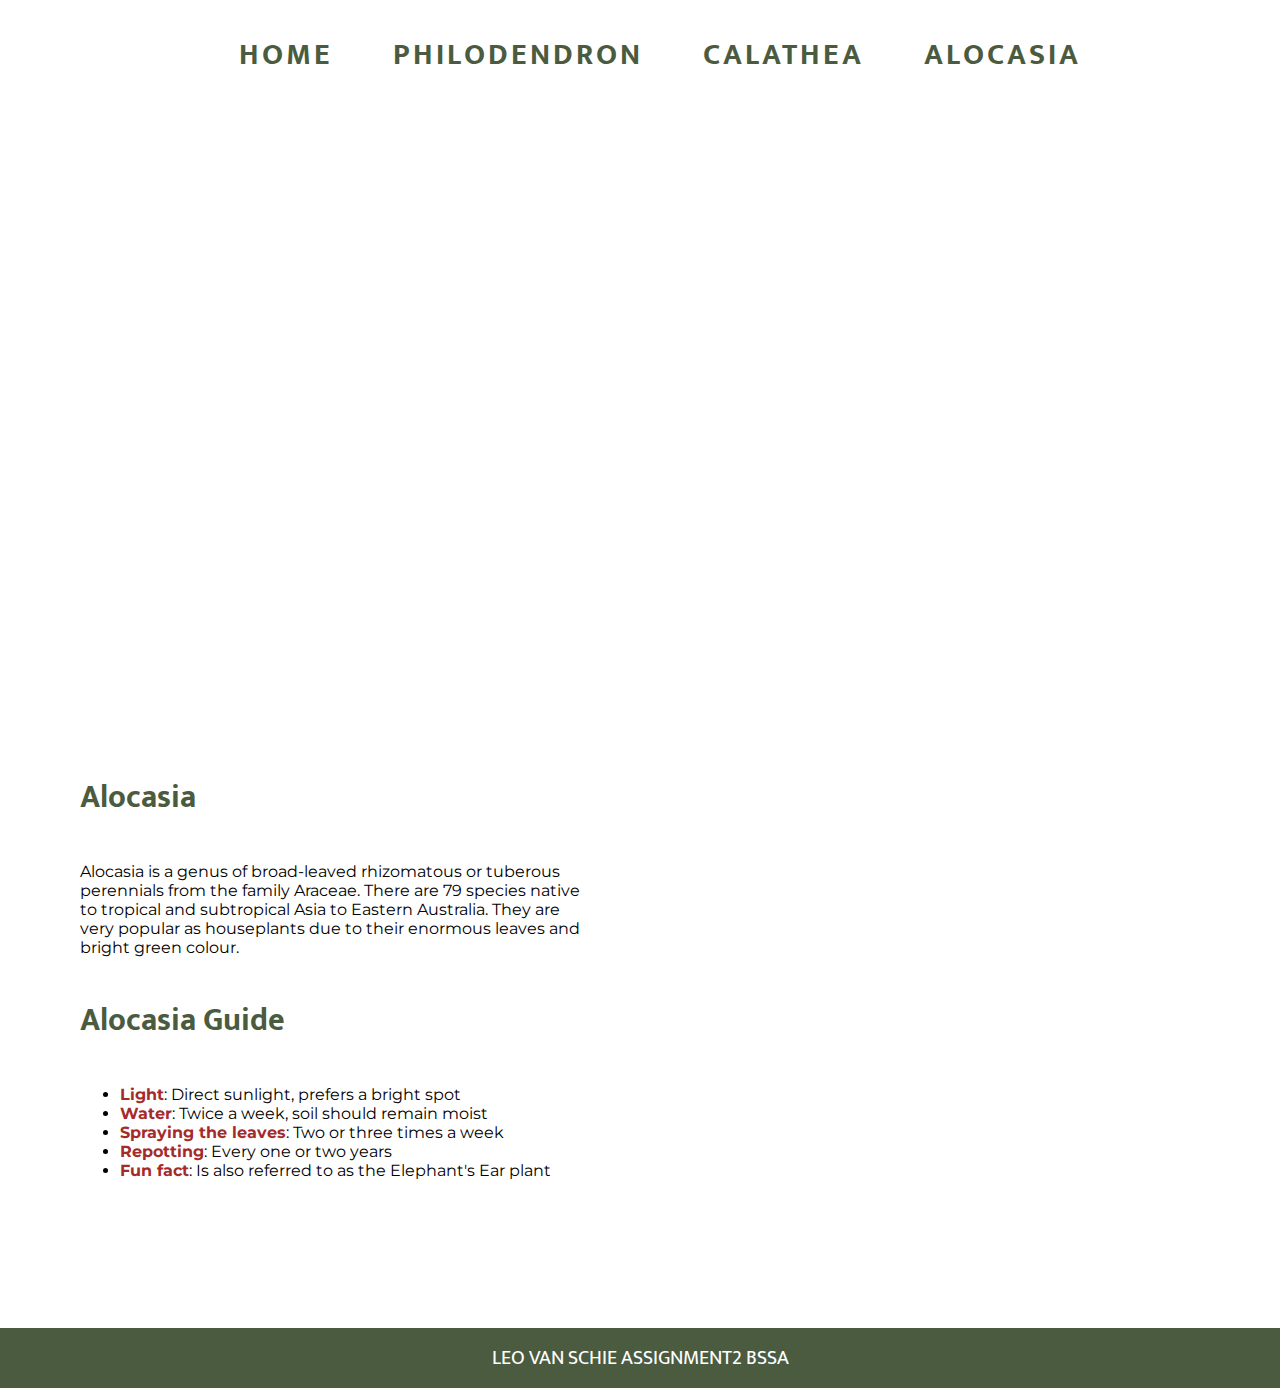
==== alocasia.html @ a4f6100d "First content added" ====
<!DOCTYPE html>
<html lang="en">
<head>
    <meta charset="UTF-8">
    <meta name="viewport" content="width=device-width, initial-scale=1.0">
    <meta http-equiv="X-UA-Compatible" content="ie=edge">
    <link rel="shortcut icon" href="icons8-potted-plant-32.ico" type="image/x-icon">
    <link href="https://fonts.googleapis.com/css?family=Mukta:400,700" rel="stylesheet">
    <link href="https://fonts.googleapis.com/css?family=Montserrat:400,700" rel="stylesheet">
    <link rel="stylesheet" href="styles/style.css">
    <title>Plants!</title>

</head>
<body>
    <body>
        <header>
          <nav class="nav">
              <ul class="navul">
                  <li class="navlink"><a href="index.html">Home</a></li>
                  <li class="navlink"><a href="philodendron.html">Philodendron</a></li>
                  <li class="navlink"><a href="Calathea.html">Calathea</a></li>
                  <li class="navlink"><a href="alocasia.html">Alocasia</a></li>
                </ul>
          </nav>
          <section class="hero">
            <h1 class="herotext">ALOCASIA</h1>
          </section>
        </header>
    
        <main>
          
    
        
                <section class="maintext">
                        <h1>Alocasia</h1>
                      <p>
                          Alocasia is a genus of broad-leaved rhizomatous or tuberous perennials from the family Araceae. 
                          There are 79 species native to tropical and subtropical Asia to Eastern Australia. 
                          They are very popular as houseplants due to their enormous leaves and bright green colour.
                         <br>
                         <h1>Alocasia Guide</h1>
                         <ul class="plantlist">
                             <li><b>Light</b>: Direct sunlight, prefers a bright spot</li>
                             <li><b>Water</b>: Twice a week, soil should remain moist</li>
                             <li><b>Spraying the leaves</b>: Two or three times a week</li>
                             <li><b>Repotting</b>: Every one or two years</li>
                             <li><b>Fun fact</b>: Is also referred to as the Elephant's Ear plant</li>
                         </ul>
                      </p>
                   
                      
               
          
          </section>
        </main>
    
        <footer class="footer">
          <p>Leo van Schie Assignment2 BSSA</p>
        </footer>
      </body>
    
</body>
</html>
---- styles/style.css ----
* {
    box-sizing: border-box;
}

body {
    margin: 0;
    font-family: "Montserrat", sans-serif;
}

header {
    display: flex;
    flex-flow: column wrap;
}


h1 {
    font-family: "Mukta", sans-serif;
    color: #4B5B40;
}

b {
    color: #A52B2A;

}

a:link {
    color: #4B5B40;
    text-decoration: none;
     
 }
 a:visited {
    color: #4B5B40; 
 }
 
 a:hover {
     color: #A52B2A;
     text-decoration: underline;
 }
 
 a:active {
     color: #4B5B40;
 }
 
 a:focus {
  color: #4B5B40;
 }
 
 a:checked {
     color: #4B5B40;
 }
 
 

.nav {
    display: flex;
    flex-flow: column wrap;
    float: left;
    align-content: center;
    justify-content: center;
    font-family: "Mukta", sans-serif;
    font-size: 30px;
    text-transform: uppercase;
    list-style: none;
    cursor: pointer;
}

.hero {
    background: url(https://images.pexels.com/photos/827058/pexels-photo-827058.jpeg?auto=compress&cs=tinysrgb&dpr=2&h=750&w=1260);
    no-repeat center center;
    height: 60vh;
    display: flex;
    flex-flow: column wrap;
    justify-content: center;
    align-items:center;
    background-size: cover;
}

.herotext {
    display: flex;
    flex-flow: column wrap;
    color: white;
    text-transform: uppercase;
    text-align: center;
    top: 50%;
    left: 50%;
    font-size: 5em;
   
}


ul.navul{
    display: flex;
    flex-flow: column-wrap;
    
    text-align: center;
}

li.navlink{
    display: inline-block;
    margin-left: 30px;
    margin-right: 30px;
    color: #4B5B40;
    font-weight: bold;
    letter-spacing: 3px;
}




.maintext {
    display: flex;
    flex-flow: column wrap;
    float: left;
    margin-left: 80px;
    width: 40%;
    text-align: left;
    margin-top: 100px;
    margin-bottom: 100px;
}

.plantlist{
    
}

.footer {
    display: flex;
    flex-grow: 1;
    width: 100%;
    height: 60px;
    align-items: center;
    justify-content: center;
    background-color: #4B5B40;
    padding: 1rem;
    color: white;
    font-family: "Mukta", sans-serif;
    font-size: 20px;
    text-transform: uppercase;
    
 

}





@media (max-width: 700px) {
    .nav-links {
        display: none;
    }
    .hamburger {
        display: block;
    }
    .company-info-column {
        width: 100%; 
    }
}
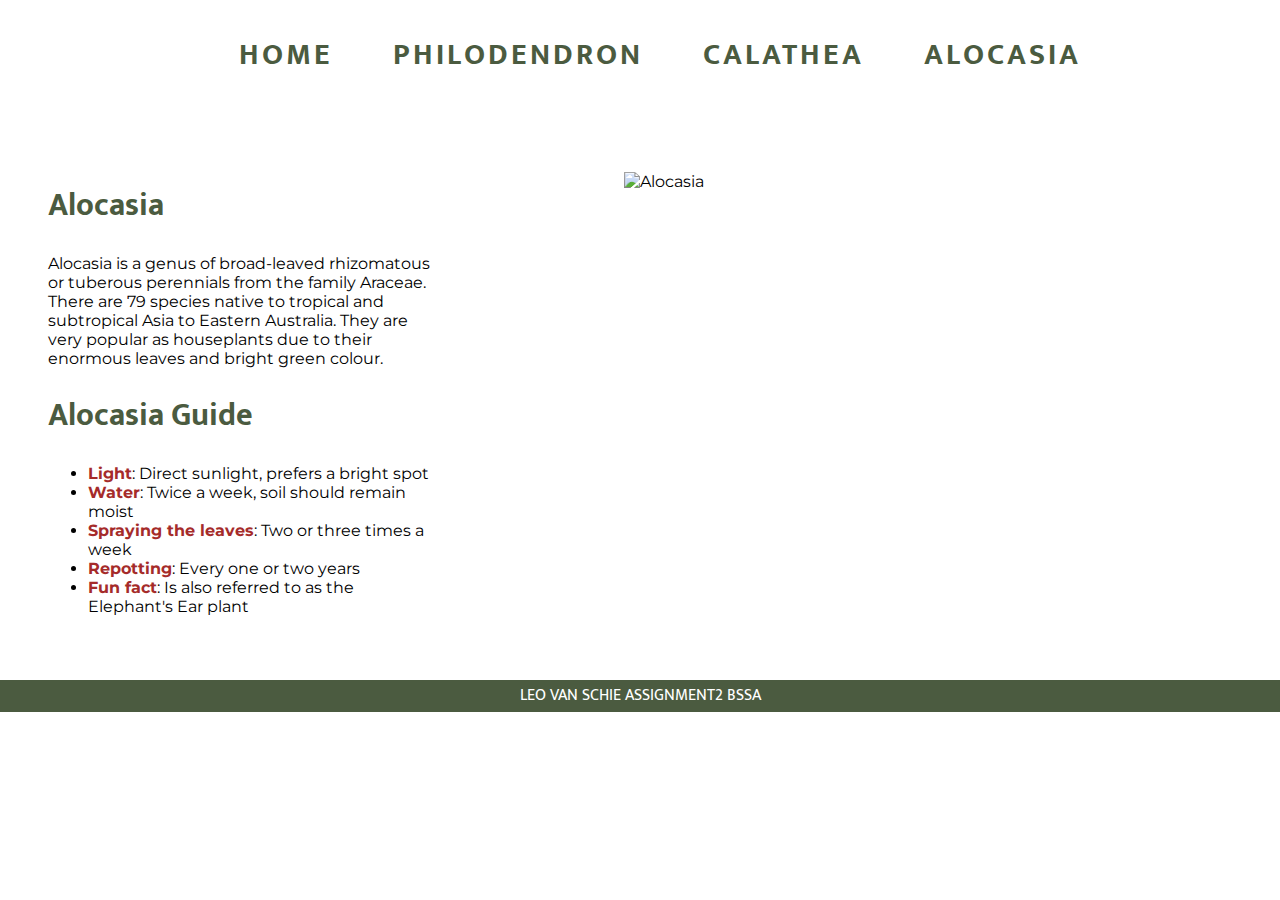
==== commit 2bfe9048: "Basic responsivity done" ====
--- a/alocasia.html
+++ b/alocasia.html
@@ -2,7 +2,7 @@
 <html lang="en">
 <head>
     <meta charset="UTF-8">
-    <meta name="viewport" content="width=device-width, initial-scale=1.0">
+    <meta name="viewport" content="width=device-width, initial-scale=1.0, maximum-scale=1.0, user-scalable="no">
     <meta http-equiv="X-UA-Compatible" content="ie=edge">
     <link rel="shortcut icon" href="icons8-potted-plant-32.ico" type="image/x-icon">
     <link href="https://fonts.googleapis.com/css?family=Mukta:400,700" rel="stylesheet">
@@ -22,6 +22,16 @@
                   <li class="navlink"><a href="alocasia.html">Alocasia</a></li>
                 </ul>
           </nav>
+
+          <div class="navmobile">
+                  
+            <ul class="navmobilelist">
+              <li class="navmobilelink"><a href="index.html">Home</a></li>
+              <li class="navmobilelink"><a href="philodendron.html">Philodendron</a></li>
+              <li class="navmobilelink"><a href="Calathea.html">Calathea</a></li>
+              <li class="navmobilelink"><a href="alocasia.html">Alocasia</a></li>
+            </ul>
+            
           <section class="hero">
             <h1 class="herotext">ALOCASIA</h1>
           </section>
@@ -32,6 +42,8 @@
     
         
                 <section class="maintext">
+                  
+                    <div class="maintextcolumnleft">
                         <h1>Alocasia</h1>
                       <p>
                           Alocasia is a genus of broad-leaved rhizomatous or tuberous perennials from the family Araceae. 
@@ -47,10 +59,11 @@
                              <li><b>Fun fact</b>: Is also referred to as the Elephant's Ear plant</li>
                          </ul>
                       </p>
-                   
-                      
-               
-          
+                    </div>
+                      <div class="maintextcolumnright">
+                        <img class="alocasia" src="https://images.pexels.com/photos/57436/leaf-leaves-colorful-green-57436.jpeg?auto=compress&cs=tinysrgb&dpr=2&h=750&w=1260" alt="Alocasia" width=400 height=280>
+                      </div>
+                      <div class="clear"></div>
           </section>
         </main>
     
--- a/styles/style.css
+++ b/styles/style.css
@@ -1,6 +1,7 @@
 
 * {
     box-sizing: border-box;
+ 
 }
 
 body {
@@ -39,7 +40,7 @@
  }
  
  a:active {
-     color: #4B5B40;
+     color: #A52B2A;
  }
  
  a:focus {
@@ -59,10 +60,14 @@
     align-content: center;
     justify-content: center;
     font-family: "Mukta", sans-serif;
-    font-size: 30px;
+    font-size: 1.875rem;
     text-transform: uppercase;
     list-style: none;
     cursor: pointer;
+}
+
+.navmobile {
+    display: none;
 }
 
 .hero {
@@ -92,17 +97,16 @@
 ul.navul{
     display: flex;
     flex-flow: column-wrap;
-    
     text-align: center;
 }
 
 li.navlink{
     display: inline-block;
-    margin-left: 30px;
-    margin-right: 30px;
+    margin-left: 1.875rem;
+    margin-right: 1.875rem;
     color: #4B5B40;
     font-weight: bold;
-    letter-spacing: 3px;
+    letter-spacing: 0.1875rem;
 }
 
 
@@ -110,13 +114,39 @@
 
 .maintext {
     display: flex;
-    flex-flow: column wrap;
-    float: left;
-    margin-left: 80px;
+    flex-flow: row wrap;
+    margin-left: 3rem;
+    width: 100%;
+    text-align: left;
+    margin-top: 3rem;
+    margin-bottom: 3rem;
+    width: 100%;
+}
+
+
+
+
+.maintextcolumnleft {
+    width: 30%;
+    
+    
+}
+
+.maintextcolumnright {
     width: 40%;
-    text-align: left;
-    margin-top: 100px;
-    margin-bottom: 100px;
+    margin: 0 auto;
+    margin-top: 0.875rem;
+
+    
+}
+
+.clear {
+    clear: both;
+    }
+
+.philodendron {
+    margin-bottom: 0.625rem;
+    bottom: 0.25rem;
 }
 
 .plantlist{
@@ -127,32 +157,72 @@
     display: flex;
     flex-grow: 1;
     width: 100%;
-    height: 60px;
+    height: 0.75rem;
     align-items: center;
     justify-content: center;
     background-color: #4B5B40;
     padding: 1rem;
     color: white;
     font-family: "Mukta", sans-serif;
-    font-size: 20px;
-    text-transform: uppercase;
-    
- 
-
-}
-
-
+    font-size: 1rem;
+    text-transform: uppercase;
+}
 
 
 
 @media (max-width: 700px) {
-    .nav-links {
-        display: none;
-    }
-    .hamburger {
-        display: block;
-    }
-    .company-info-column {
+
+.nav {
+display: none;
+    }
+
+.navmobile{
+    display: inline-block;
+}
+
+.navmobilelist {
+    display: flex;
+    flex-flow: column wrap;
+    list-style: none;
+    text-transform: uppercase;
+    font-weight: bold;
+    align-items: center;
+}
+
+img {
+    width: 100%;
+    height: auto;
+}
+
+div {
+        float = none;
+    }
+
+.hero {
+    width: 100%;
+   
+}
+
+.herotext {
+    font-size: 2em;
+}
+
+
+
+  
+
+.maintext {
+        position: relative;
+        margin-left: 0.0625rem;
+    }
+
+    .maintextcolumnleft{
         width: 100%; 
     }
+
+footer {
+        width: 100%;
+    }
+    
+
 }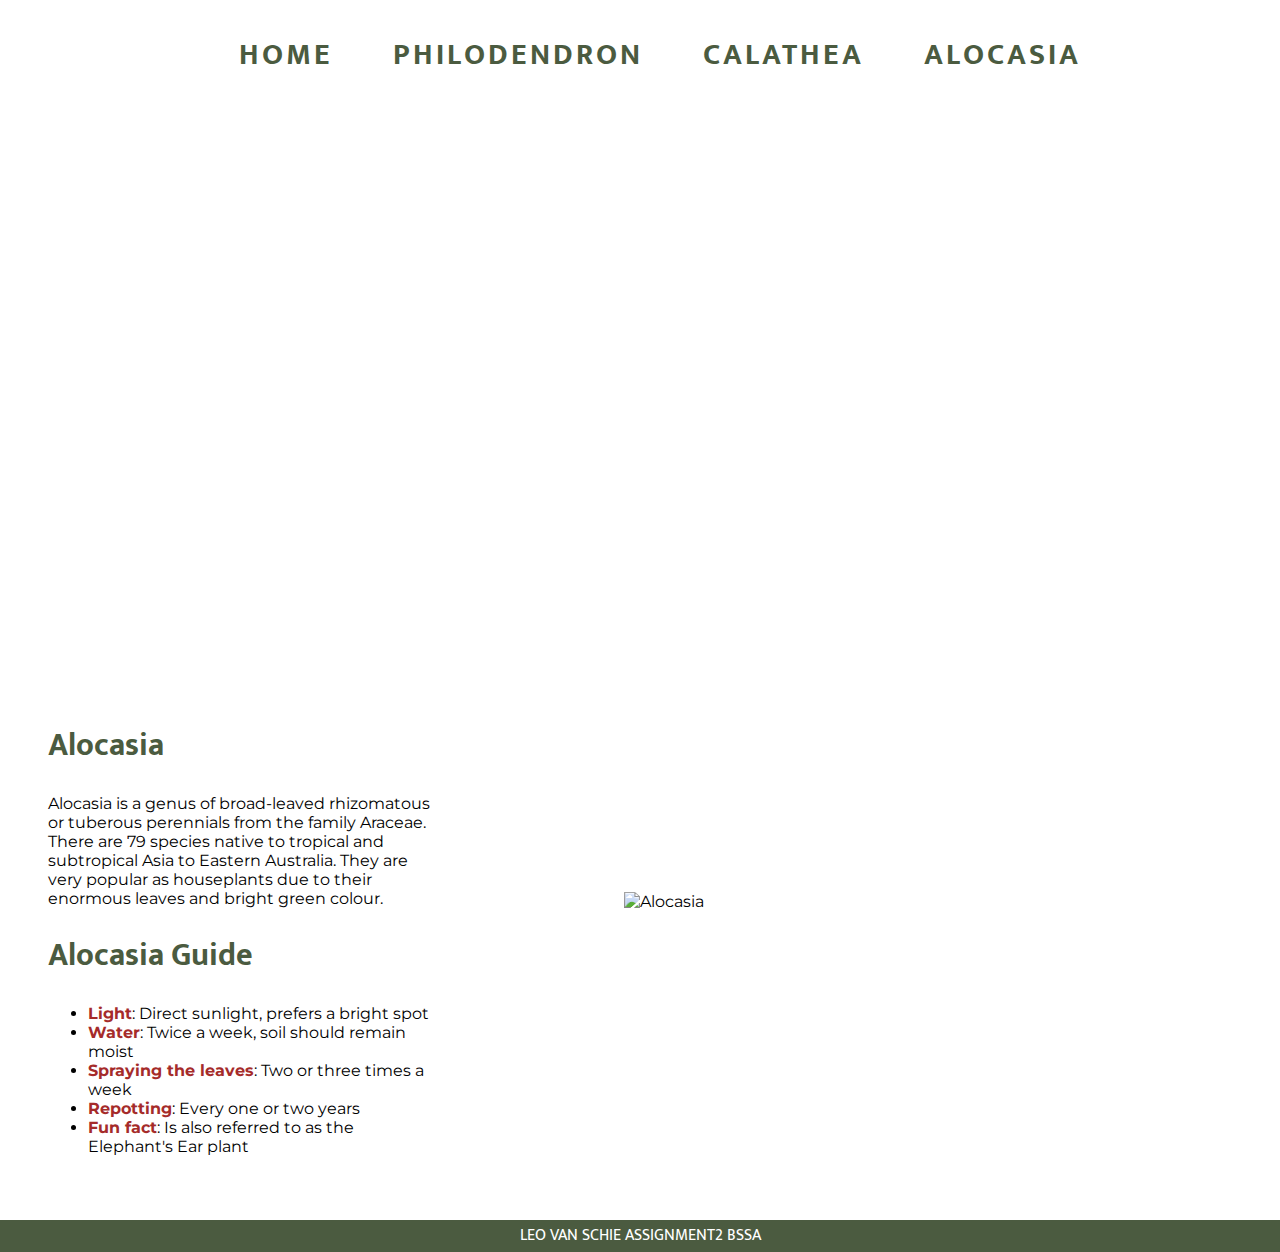
==== commit 698d3c47: "Finished" ====
--- a/alocasia.html
+++ b/alocasia.html
@@ -1,76 +1,73 @@
 <!DOCTYPE html>
 <html lang="en">
 <head>
-    <meta charset="UTF-8">
-    <meta name="viewport" content="width=device-width, initial-scale=1.0, maximum-scale=1.0, user-scalable="no">
-    <meta http-equiv="X-UA-Compatible" content="ie=edge">
-    <link rel="shortcut icon" href="icons8-potted-plant-32.ico" type="image/x-icon">
-    <link href="https://fonts.googleapis.com/css?family=Mukta:400,700" rel="stylesheet">
-    <link href="https://fonts.googleapis.com/css?family=Montserrat:400,700" rel="stylesheet">
-    <link rel="stylesheet" href="styles/style.css">
-    <title>Plants!</title>
+  <meta charset="UTF-8">
+  <meta name="viewport" content="width=device-width, initial-scale=1.0, maximum-scale=1.0, user-scalable="no">
+  <meta http-equiv="X-UA-Compatible" content="ie=edge">
+  <link rel="shortcut icon" href="icons8-potted-plant-32.ico" type="image/x-icon">
+  <link href="https://fonts.googleapis.com/css?family=Mukta:400,700" rel="stylesheet">
+  <link href="https://fonts.googleapis.com/css?family=Montserrat:400,700" rel="stylesheet">
+  <link rel="stylesheet" href="styles/style.css">
+  <title>Plants!</title>
+</head>
 
-</head>
 <body>
-    <body>
-        <header>
-          <nav class="nav">
-              <ul class="navul">
-                  <li class="navlink"><a href="index.html">Home</a></li>
-                  <li class="navlink"><a href="philodendron.html">Philodendron</a></li>
-                  <li class="navlink"><a href="Calathea.html">Calathea</a></li>
-                  <li class="navlink"><a href="alocasia.html">Alocasia</a></li>
-                </ul>
-          </nav>
+  <header>
+    <nav class="nav">
+      <ul class="navul">
+        <li class="navlink"><a href="index.html">Home</a></li>
+        <li class="navlink"><a href="philodendron.html">Philodendron</a></li>
+        <li class="navlink"><a href="Calathea.html">Calathea</a></li>
+        <li class="navlink"><a href="alocasia.html">Alocasia</a></li>
+      </ul>
+    </nav>
+    
+    <div class="navmobile">
+      <ul class="navmobilelist">
+        <li class="navmobilelink"><a href="index.html">Home</a></li>
+        <li class="navmobilelink"><a href="philodendron.html">Philodendron</a></li>
+        <li class="navmobilelink"><a href="Calathea.html">Calathea</a></li>
+        <li class="navmobilelink"><a href="alocasia.html">Alocasia</a></li>
+      </ul>
+    </div>
 
-          <div class="navmobile">
-                  
-            <ul class="navmobilelist">
-              <li class="navmobilelink"><a href="index.html">Home</a></li>
-              <li class="navmobilelink"><a href="philodendron.html">Philodendron</a></li>
-              <li class="navmobilelink"><a href="Calathea.html">Calathea</a></li>
-              <li class="navmobilelink"><a href="alocasia.html">Alocasia</a></li>
-            </ul>
-            
-          <section class="hero">
-            <h1 class="herotext">ALOCASIA</h1>
-          </section>
-        </header>
+  <section class="hero">
+      <h1 class="herotext">ALOCASIA</h1>
+    </section>
+  </header>
     
-        <main>
-          
+  <main>
     
+    <section class="maintext">
+      <div class="maintextcolumnleft">
+        <h1>Alocasia</h1>
+        <p>
+          Alocasia is a genus of broad-leaved rhizomatous or tuberous perennials from the family Araceae. 
+          There are 79 species native to tropical and subtropical Asia to Eastern Australia. 
+          They are very popular as houseplants due to their enormous leaves and bright green colour.
+          <br>
+          <h1>Alocasia Guide</h1>
+          <ul class="plantlist">
+            <li><b>Light</b>: Direct sunlight, prefers a bright spot</li>
+            <li><b>Water</b>: Twice a week, soil should remain moist</li>
+            <li><b>Spraying the leaves</b>: Two or three times a week</li>
+            <li><b>Repotting</b>: Every one or two years</li>
+            <li><b>Fun fact</b>: Is also referred to as the Elephant's Ear plant</li>
+          </ul>
+        </p>
+      </div>
+      <div class="maintextcolumnright">
+        <img class="alocasia" src="https://images.pexels.com/photos/57436/leaf-leaves-colorful-green-57436.jpeg?auto=compress&cs=tinysrgb&dpr=2&h=750&w=1260" alt="Alocasia" width=400 height=280>
+      </div>
+      <div class="clear"></div>
+    </section>
         
-                <section class="maintext">
-                  
-                    <div class="maintextcolumnleft">
-                        <h1>Alocasia</h1>
-                      <p>
-                          Alocasia is a genus of broad-leaved rhizomatous or tuberous perennials from the family Araceae. 
-                          There are 79 species native to tropical and subtropical Asia to Eastern Australia. 
-                          They are very popular as houseplants due to their enormous leaves and bright green colour.
-                         <br>
-                         <h1>Alocasia Guide</h1>
-                         <ul class="plantlist">
-                             <li><b>Light</b>: Direct sunlight, prefers a bright spot</li>
-                             <li><b>Water</b>: Twice a week, soil should remain moist</li>
-                             <li><b>Spraying the leaves</b>: Two or three times a week</li>
-                             <li><b>Repotting</b>: Every one or two years</li>
-                             <li><b>Fun fact</b>: Is also referred to as the Elephant's Ear plant</li>
-                         </ul>
-                      </p>
-                    </div>
-                      <div class="maintextcolumnright">
-                        <img class="alocasia" src="https://images.pexels.com/photos/57436/leaf-leaves-colorful-green-57436.jpeg?auto=compress&cs=tinysrgb&dpr=2&h=750&w=1260" alt="Alocasia" width=400 height=280>
-                      </div>
-                      <div class="clear"></div>
-          </section>
-        </main>
+  </main>
     
-        <footer class="footer">
-          <p>Leo van Schie Assignment2 BSSA</p>
-        </footer>
-      </body>
-    
+  <footer class="footer">
+    <p>Leo van Schie Assignment2 BSSA</p>
+  </footer>
+  
 </body>
+
 </html>--- a/styles/style.css
+++ b/styles/style.css
@@ -1,7 +1,6 @@
 
 * {
     box-sizing: border-box;
- 
 }
 
 body {
@@ -27,9 +26,9 @@
 
 a:link {
     color: #4B5B40;
-    text-decoration: none;
-     
- }
+    text-decoration: none;   
+ }
+
  a:visited {
     color: #4B5B40; 
  }
@@ -44,15 +43,13 @@
  }
  
  a:focus {
-  color: #4B5B40;
+    color: #4B5B40;
  }
  
  a:checked {
      color: #4B5B40;
  }
  
- 
-
 .nav {
     display: flex;
     flex-flow: column wrap;
@@ -93,14 +90,13 @@
    
 }
 
-
-ul.navul{
+ul.navul {
     display: flex;
     flex-flow: column-wrap;
     text-align: center;
 }
 
-li.navlink{
+li.navlink {
     display: inline-block;
     margin-left: 1.875rem;
     margin-right: 1.875rem;
@@ -109,9 +105,6 @@
     letter-spacing: 0.1875rem;
 }
 
-
-
-
 .maintext {
     display: flex;
     flex-flow: row wrap;
@@ -123,21 +116,22 @@
     width: 100%;
 }
 
-
-
-
 .maintextcolumnleft {
-    width: 30%;
-    
-    
+    width: 30%; 
+}
+
+.maintextcolumnlefthome {
+    width: 80%;
+    margin: 0 auto;
 }
 
 .maintextcolumnright {
+    display: flex;
+    flex flow: column wrap;
     width: 40%;
     margin: 0 auto;
     margin-top: 0.875rem;
-
-    
+    align-items: flex-end;
 }
 
 .clear {
@@ -145,12 +139,9 @@
     }
 
 .philodendron {
+   
     margin-bottom: 0.625rem;
-    bottom: 0.25rem;
-}
-
-.plantlist{
-    
+    bottom: 4rem;
 }
 
 .footer {
@@ -168,8 +159,6 @@
     text-transform: uppercase;
 }
 
-
-
 @media (max-width: 700px) {
 
 .nav {
@@ -207,22 +196,11 @@
     font-size: 2em;
 }
 
-
-
-  
-
 .maintext {
-        position: relative;
-        margin-left: 0.0625rem;
-    }
-
-    .maintextcolumnleft{
+    position: relative;
+    margin-left: 0.0625rem;
+    }
+
+.maintextcolumnleft {
         width: 100%; 
     }
-
-footer {
-        width: 100%;
-    }
-    
-
-}